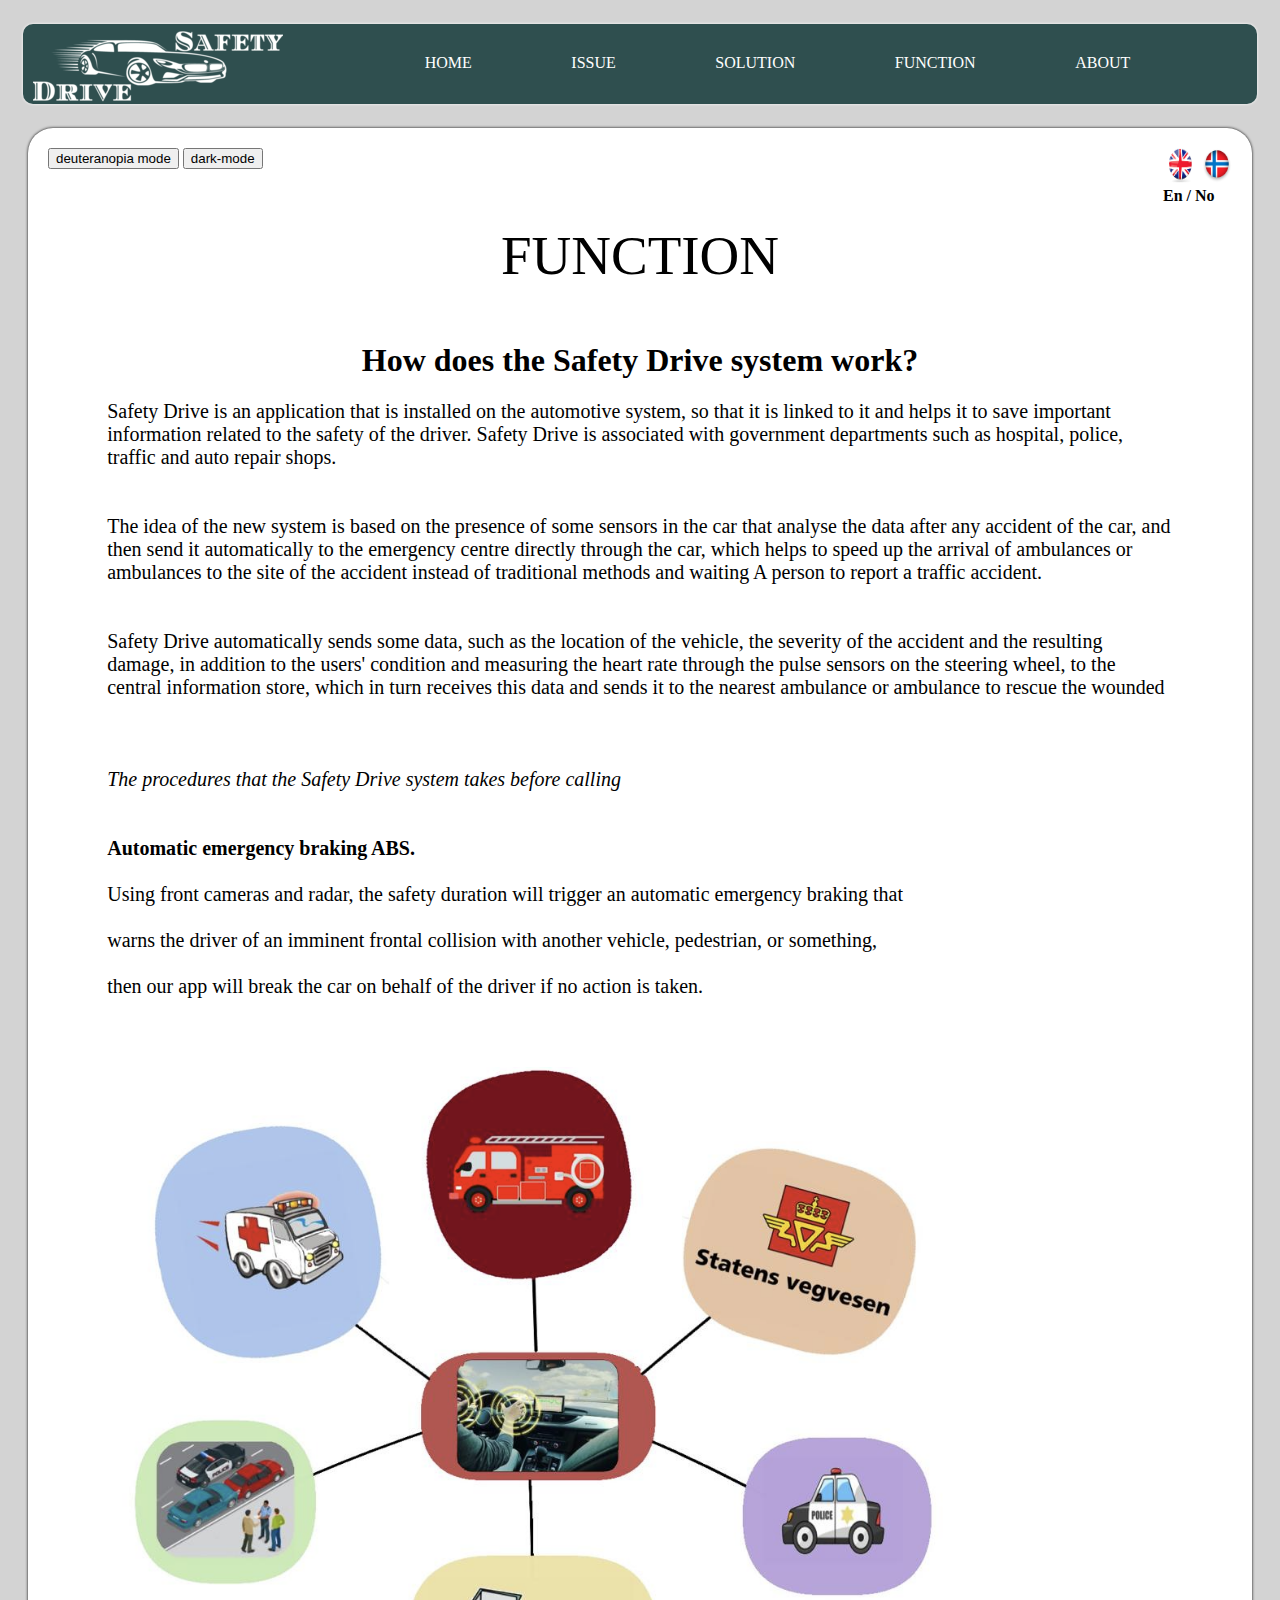
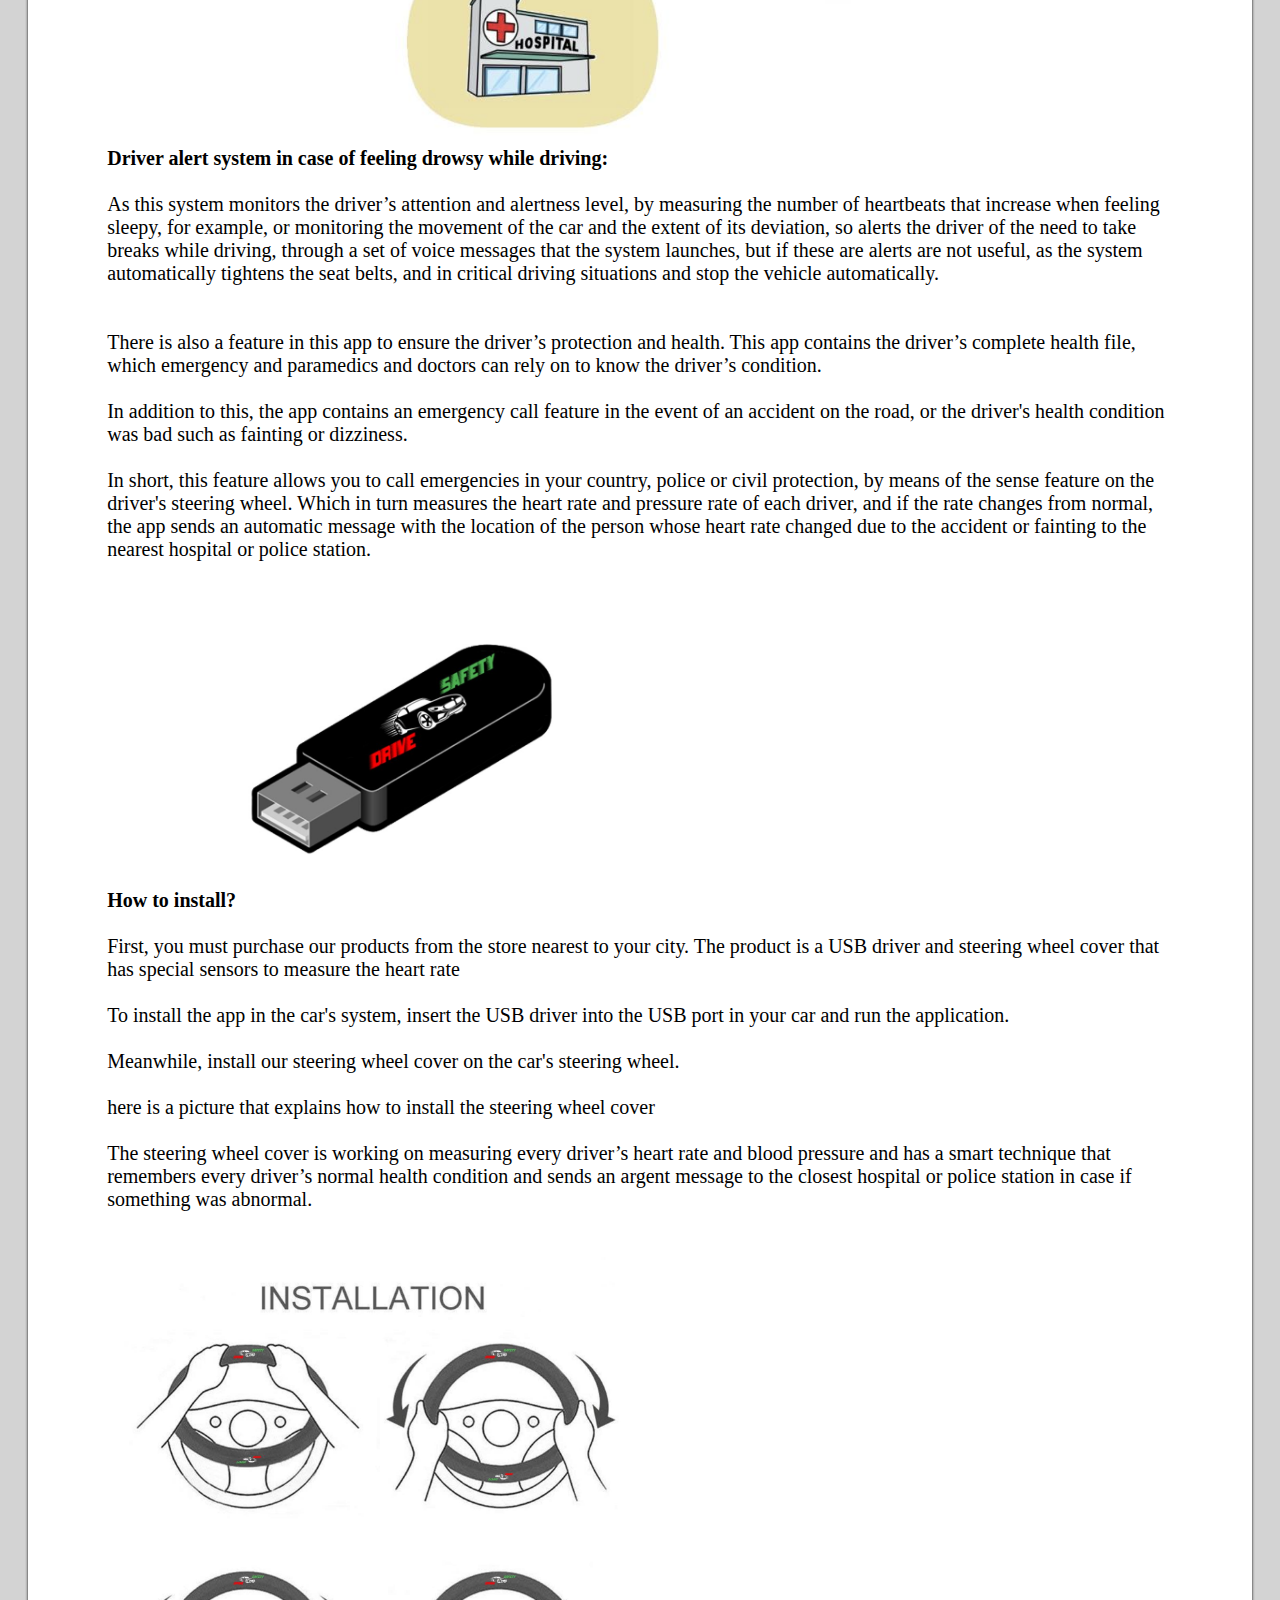
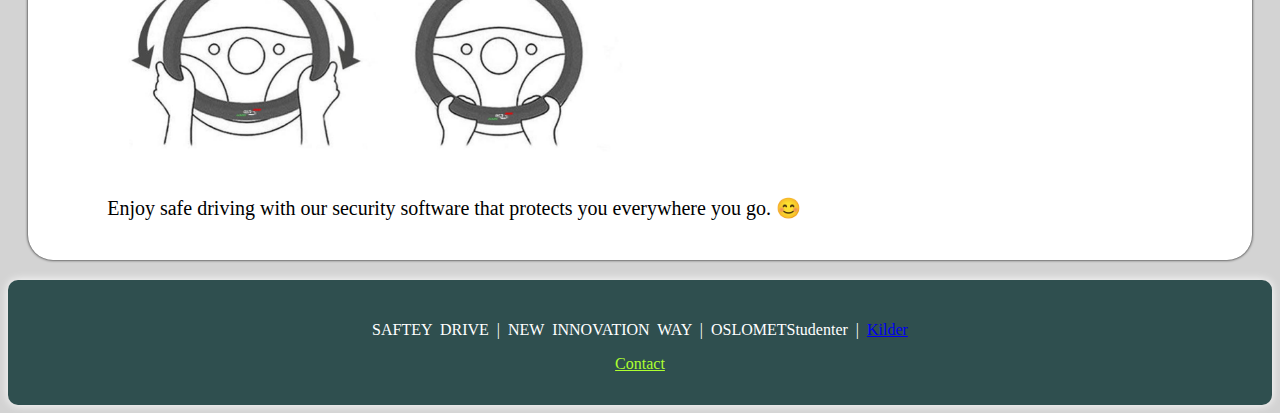
==== Funksjon.html @ 01cfcfe5 "Add files via upload" ====
<!DOCTYPE html>
<html lang="en" xmlns="http://www.w3.org/1999/html">
<head>
    <meta charset="UTF-8">
    <meta name="viewport" content="width=device-width, initial-scale=1.0">
    <title>SAFETY DRIVE</title>
    <link rel="stylesheet" type="text/css" href="style.css">
</head>
<!------------------------Script--------------->
<script>
    function myFunction() {
        var element = document.getElementById("deuter");
        var element2 = document.getElementById("deu2");
        var element3 = document.getElementById("deu3");
        var element4 = document.getElementById("deu4");
        element.classList.toggle("deuteranopia");
        element2.classList.toggle("deuteranopia");
        element3.classList.toggle("deuteranopia");
        element4.classList.toggle("deuteranopia");
    }
    function  Function(){
        var dark = document.getElementById("dark");
        dark.classList.toggle("dark-mode");
        var dark1 = document.getElementById("dark1");
        dark1.classList.toggle("dark-mode");
        var dark3 = document.getElementById("dark3");
        dark3.classList.toggle("dark-mode");
        var dark4 = document.getElementById("dark4");
        dark4.classList.toggle("dark-mode");
        var dark5 = document.getElementById("dark5");
        dark5.classList.toggle("dark-mode");
        var dark6 = document.getElementById("dark6");
        dark6.classList.toggle("dark-mode");
        var dark7 = document.getElementById("dark7");
        dark7.classList.toggle("dark-mode");
    }
</script>


<!--=================body========================-->
<body>

<header>
    <img src="image/logo3.png" class="logo">

    <div class="bg-div sticky">
        <a href="index.html">
            <img id="deuter" class="logo-img" src="image/logoo.png" alt="logo"  ALT="align box" ALIGN=CENTER>
        </a>
        <nav id="dark1">
          <ul>
              <li><a href="index.html">HOME</a></li>
              <li><a href="Problemstilling.html">ISSUE</a></li>
              <li><a href="Løsning.html">SOLUTION</a></li>
              <li><a href="Funksjon.html">FUNCTION</a></li>
              <li><a href="OmOss.html">ABOUT</a></li>
            </ul>
          </nav>
      </div>
</header>

<!--=================mainconten==================--->
<div class="mainContainer" id="dark">
    <div>
        <section>
            <div id="deu2" class="bottun">
                <a href="Funksjon.html"> <img  src="image/English%20flag%20button.png" height="35" width="35"></a>
                <a href="https://ciwankurd.github.io/Final-projekt-No/Funksjon.html"><img src="image/Norsk%20flag%20button.png"  height="35" width="30" alt="Norwegian language"></a>
                <strong>
                    <br>
                    En / No</strong>
            </div>
            <div>
                <button onclick="myFunction()">deuteranopia mode</button>
                <button onclick="Function()">dark-mode</button>
            </div>
            <article>
                <header>
                    <p class="fontStyle">FUNCTION</p>
                </header>

                  <h1>How does the Safety Drive system work?</h1>

                <p class="textStyle">
                    Safety Drive is an application that is installed on the automotive system, so that it is linked to
                    it and helps it to save important information related to the safety of the driver.
                    Safety Drive is associated with government departments such as hospital, police, traffic and auto repair shops.
<br><br><br>
                    The idea of the new system is based on the presence of some sensors in the car that analyse the data
                    after any accident of the car, and then send it automatically to the emergency centre directly through
                    the car, which helps to speed up the arrival of ambulances or ambulances to the site of the accident
                    instead of traditional methods and waiting A person to report a traffic accident.
                    <br><br><br>
                    Safety Drive automatically sends some data, such as the location of the vehicle, the severity of the accident and the resulting damage,
                    in addition to the users' condition and measuring the heart rate through the pulse sensors on the steering wheel, to the central information store,
                    which in turn receives this data and sends it to the nearest ambulance or ambulance to rescue the wounded
                    <br><br><br><br>

                <em>The procedures that the Safety Drive system takes before calling</em>

                <br><br><br>

                   <strong>Automatic emergency braking ABS.</strong>
                <br>
                    <br>
                    Using front cameras and radar, the safety duration will trigger an automatic emergency braking that
                    <br><br>
                    warns the driver of an imminent frontal collision with another vehicle, pedestrian, or something,
                    <br><br>
                    then our app will break the car on behalf of the driver if no action is taken.
                <br><br><br><br>
                    <img src="image/app.png" width="80%" height="80%" alt=beskrivelse><br>
                   <STRONG>Driver alert system in case of feeling drowsy while driving:</STRONG>
                <br><br>
                    As this system monitors the driver’s attention and alertness level, by measuring the number of
                    heartbeats that increase when feeling sleepy, for example, or monitoring the movement of the car
                    and the extent of its deviation, so alerts the driver of the need to take breaks while driving,
                    through a set of voice messages that the system launches, but if these are alerts are not useful,
                    as the system automatically tightens the seat belts, and in critical driving situations and stop the
                    vehicle automatically.
                <br><br><br>

                    There is also a feature in this app to ensure the driver’s protection and health.
                    This app contains the driver’s complete health file, which emergency and paramedics and doctors can
                    rely on to know the driver’s condition.
                <br><br>
                    In addition to this, the app contains an emergency call feature in the event of an accident on the road,
                    or the driver's health condition was bad such as fainting or dizziness.
                <br><br>
                    In short, this feature allows you to call emergencies in your country, police or civil protection,
                    by means of the sense feature on the driver's steering wheel. Which in turn measures the heart rate
                    and pressure rate of each driver, and if the rate changes from normal, the app sends an automatic
                    message with the location of the person whose heart rate changed due to the accident or fainting to
                    the nearest hospital or police station.
                <br><br>
                <strong>How to install?</strong>
                    <img src="image/USB-APP.jpg" width="30%" height="30%">

                <br><br>
                    First, you must purchase our products from the store nearest to your city. The product is a USB driver
                    and steering wheel cover that has special sensors to measure the heart rate
                <br><br>
                    To install the app in the car's system, insert the USB driver into the USB port in your car and run the application.
                <br><br>
                    Meanwhile, install our steering wheel cover on the car's steering wheel.
                <br><br>


                    here is a picture that explains how to install the steering wheel cover
                <br><br>
                    The steering wheel cover is working on measuring every driver’s heart rate and blood pressure and has
                    a smart technique that remembers every driver’s normal health condition and sends an argent message
                    to the closest hospital or police station in case if something was abnormal.
                <br><br><br>
                <img src="image/instalation.jpg" width="50%" height="30%">
                    <br>
                    Enjoy safe driving with our security software that protects you everywhere you go.
                    <span ='font-size:100px;'>&#128522;</span>
                </p>

            </article>
        </section>
    </div>
</div>

<!------------------footer-------------------->
<footer id="dark3">
    <p>SAFTEY DRIVE | NEW INNOVATION WAY | OSLOMETStudenter | <a href=#>Kilder</a></p>
    <article style="text-align: center">
        <a href="OmOss.html" style="color:greenyellow"> <p >Contact</p></a>
    </article>
</footer>

</body>
</html>
---- style.css ----
body{
    background-color: lightgray;
  background-repeat: no-repeat;
  background-attachment: fixed;
  background-size: 100% 100%;
}
.logo{
   padding-left: 40%;
   display: none;
    filter: contrast(200%);
}
nav{
    background-color: darkslategrey;
    height: 80px;
    box-shadow: white 0 0 3px 0;
    border-radius: 10px;
    margin-left: 15px;
    margin-right: 15PX;
}
nav ul{
    text-align: center;
    padding-top: 30px;
    color: white;

}
nav ul li{
display: inline;
    padding: 4%;
    padding-top: 30px;
    padding-bottom: 30px;
}
nav ul li a{
    text-decoration: none;
    color: white;
}
nav ul li:hover{
    background: orangered;
    height: 5px;
    box-shadow: white 0 0 7px 0;
}

.logo-img{
    float: left;
    position: relative;
    margin: 20px 15px 15px 15px;
    margin-left: 25px;
}

.bg-div{
   overflow: hidden;
}

.mainContainer{

    box-shadow: black 0 0 3px 0;
    border-radius: 25px;
    background-color: white;
    margin: 20px;
    padding: 20px;
    margin-top: 10px;

}
article{
    text-align: center;
}
article figure{
    padding: 2px;
    text-align: center;
}
.smallbox{
    width: 260px;
    height: 250px;
    box-shadow: black 0 0 7px 0;
    border: black 2px;
    border-radius: 25px;
    background-color: lightblue;
    display: inline-block;
    text-align: center;
    font-size: 20px;
}
footer{
    height: 100px;
    text-align: center;
    background-color: darkslategrey;
    color: white;
    box-shadow: white 0 0 10px 0;
    padding-top: 25px;
    word-spacing: 4px;
    border-radius: 10px;
}
.fontStyle {
    font-family: Algerian;
    font-size: 55px;

}
.textStyle{
    font-size: 20px;
    text-align: left;
    padding-left: 5%;
    padding-right: 5%;

}
.bottun{
    float: right;
}
.deuteranopia {
    filter: sepia(100%);
}
.dark-mode{
    background-color: black;
    color: white;
}
@media screen and (max-width: 1100px) {
  .logo-img {
    display: none;
  }
  .logo {
    display: block;
  }
}

@media screen and (max-width: 650px) {
    .logo{
        padding-left: 30%;
    }
    nav ul{
        font-size: 14px;
    }

}
@media screen and (max-width: 560px) {
    nav {
        height: 300px;
        width: 93%;
        margin-left: 4%;
    }

    nav ul li {
        display: block;
        text-align: center;
        padding: 3.75%;
    }

    nav ul {
        padding-left: 0px;
    }

.image-post{
    width: 375px;

}
.fontStyle{
    font-size: 38px;
}
}
@media screen and (max-width: 400px){

    .logo{
        padding-left: 20%;
        width: 200px;
        height: 70%;
    }
    .fontStyle{
        font-size: 26px;
    }
    .smallbox{
        width:170px;
        height: max-content;
    }
    nav ul li{
        padding: 5.5%;
    }
    footer{
        font-size: 12px;
    }
    .image-post{
        width:80%;

    }
}
@media screen and (max-width: 300px){
    .smallbox{
        width: 100px;
        height: max-content;
        padding: 0;
        font-size: 14px;

    }
    nav ul li{
        padding: 7.25%;
    }
.fontStyle{
    font-size: 20px;
}
}
@media screen and (max-width: 250px){
    .logo{
        width: 70%;
    }
    nav ul{
        font-size: 60%;
    }
    nav{
        alignment: center;
    }
    .fontStyle{
        font-size: 14px;
    }
    .smallbox{
    margin-left: 0;
     }
}

@media screen and (max-width: 160px){
    footer{
        width: max-content;
    }
}
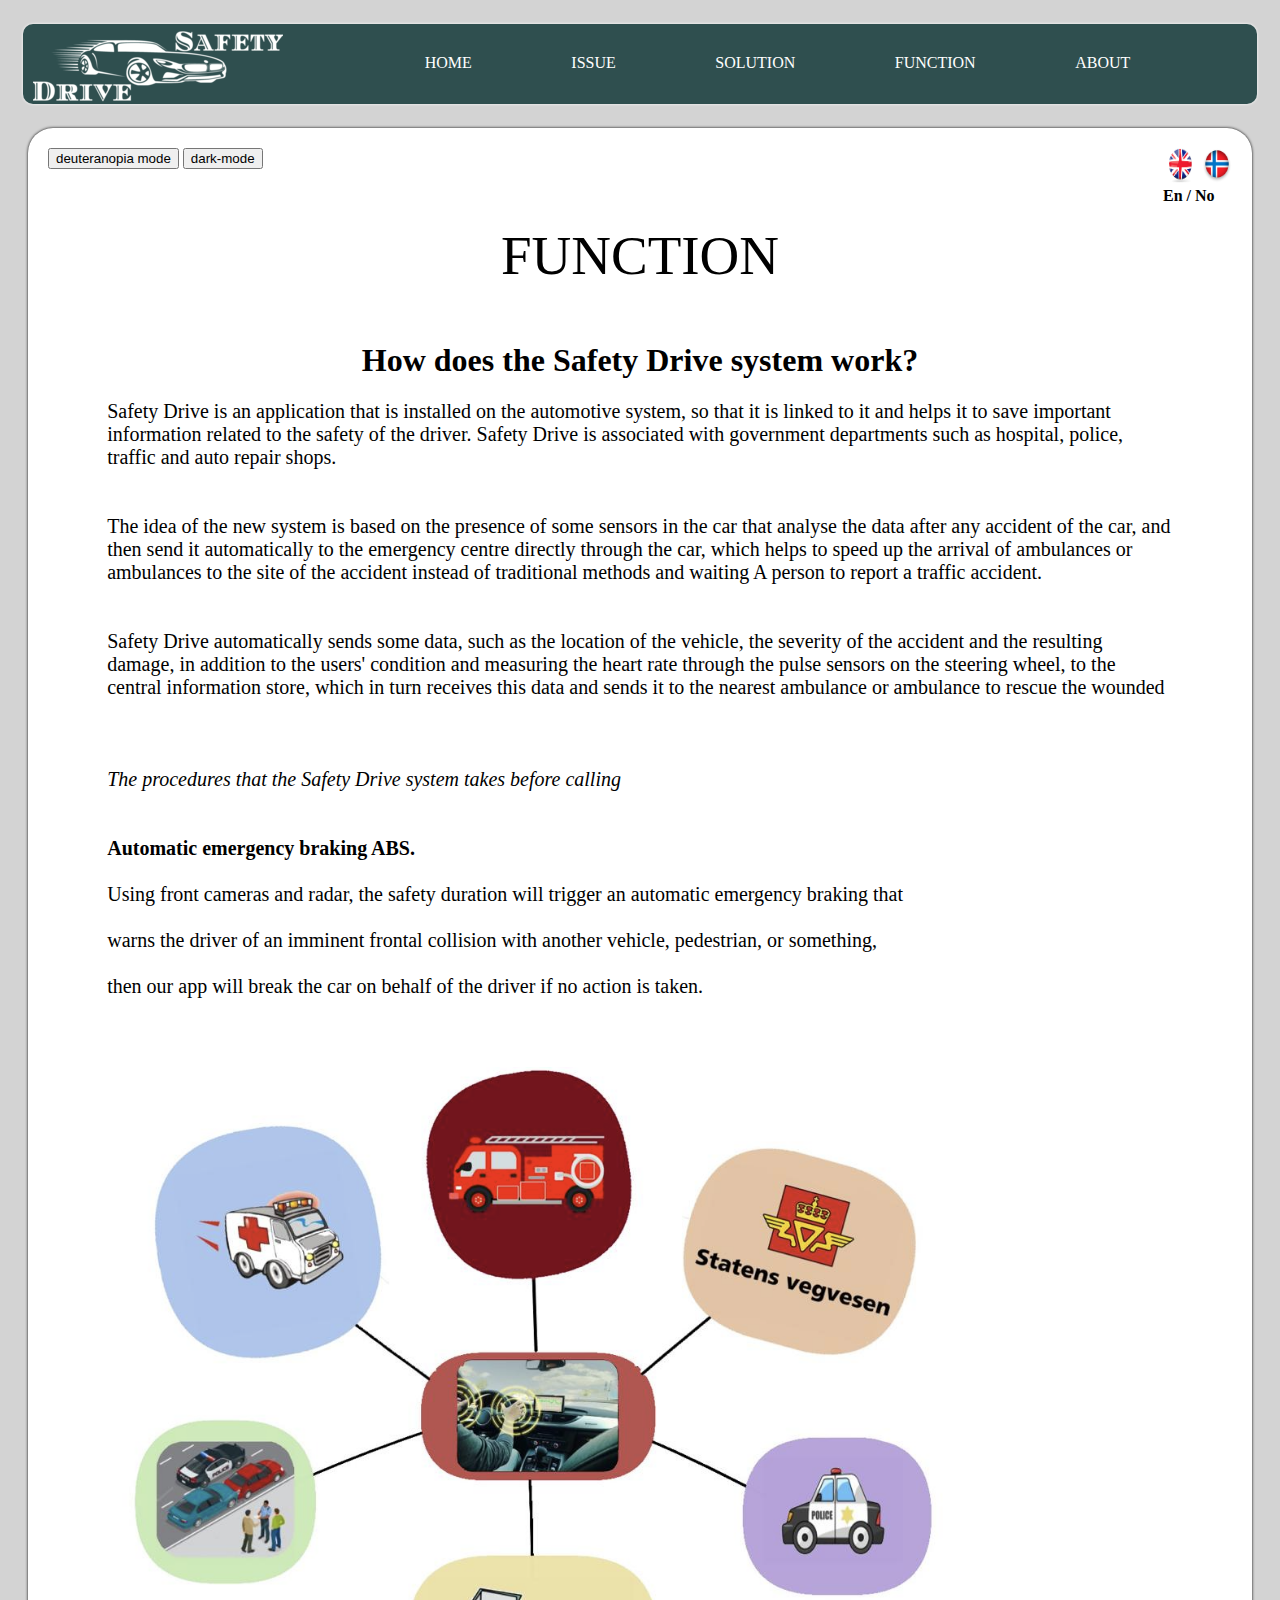
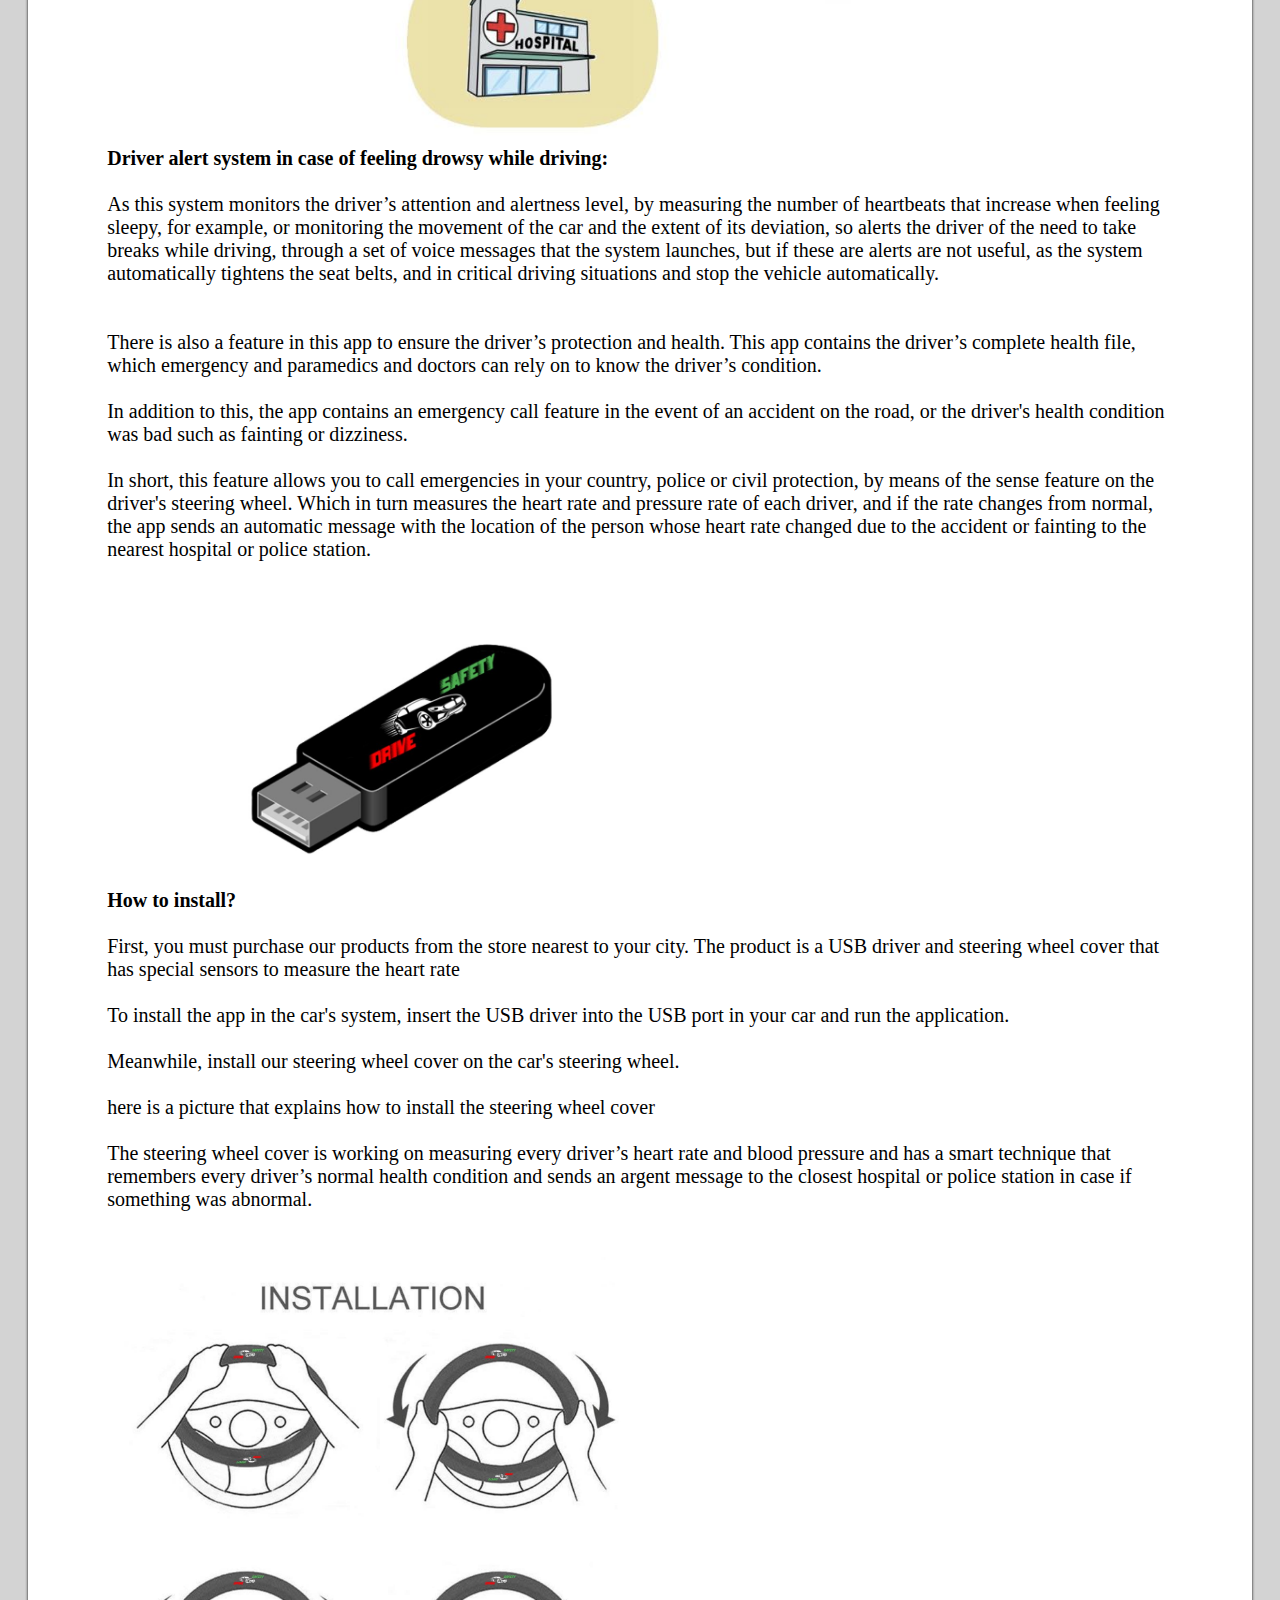
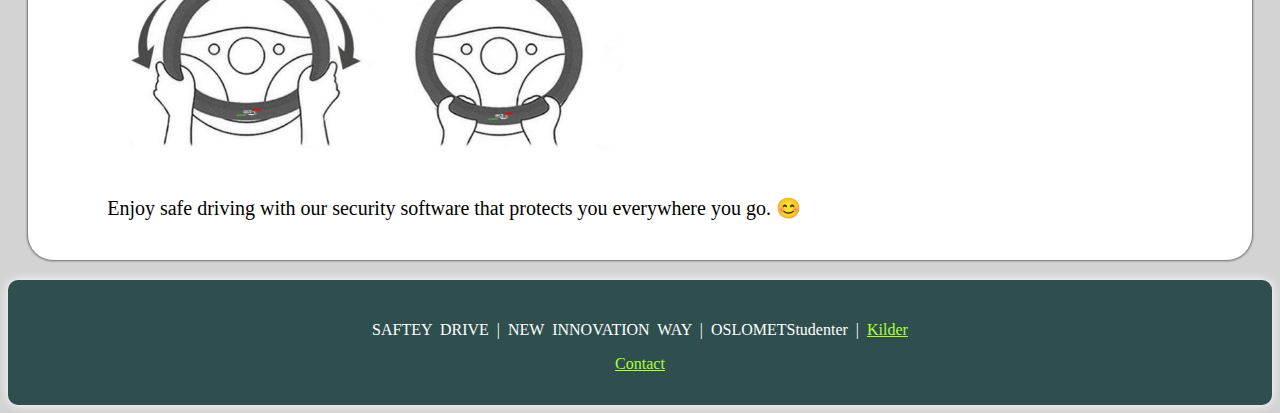
==== commit cbd68017: "newww" ====
--- a/Funksjon.html
+++ b/Funksjon.html
@@ -64,8 +64,8 @@
     <div>
         <section>
             <div id="deu2" class="bottun">
-                <a href="Funksjon.html"> <img  src="image/English%20flag%20button.png" height="35" width="35"></a>
-                <a href="https://ciwankurd.github.io/Final-projekt-No/Funksjon.html"><img src="image/Norsk%20flag%20button.png"  height="35" width="30" alt="Norwegian language"></a>
+                <a href="Funksjon.html"> <img alt="EN.logo"  src="image/English%20flag%20button.png" height="35" width="35"></a>
+                <a href="https://ciwankurd.github.io/Final-projekt-No/Funksjon.html"><img alt="No.logo" src="image/Norsk%20flag%20button.png"  height="35" width="30" alt="Norwegian language"></a>
                 <strong>
                     <br>
                     En / No</strong>
@@ -134,7 +134,7 @@
                     the nearest hospital or police station.
                 <br><br>
                 <strong>How to install?</strong>
-                    <img src="image/USB-APP.jpg" width="30%" height="30%">
+                    <img src="image/USB-APP.jpg" width="30%" height="30%" alt="USB">
 
                 <br><br>
                     First, you must purchase our products from the store nearest to your city. The product is a USB driver
@@ -152,7 +152,7 @@
                     a smart technique that remembers every driver’s normal health condition and sends an argent message
                     to the closest hospital or police station in case if something was abnormal.
                 <br><br><br>
-                <img src="image/instalation.jpg" width="50%" height="30%">
+                <img src="image/instalation.jpg" width="50%" height="30%" alt="instalation">
                     <br>
                     Enjoy safe driving with our security software that protects you everywhere you go.
                     <span ='font-size:100px;'>&#128522;</span>
@@ -165,7 +165,7 @@
 
 <!------------------footer-------------------->
 <footer id="dark3">
-    <p>SAFTEY DRIVE | NEW INNOVATION WAY | OSLOMETStudenter | <a href=#>Kilder</a></p>
+    <p>SAFTEY DRIVE | NEW INNOVATION WAY | OSLOMETStudenter | <a style="color: greenyellow" href=image/final.pdf>Kilder</a></p>
     <article style="text-align: center">
         <a href="OmOss.html" style="color:greenyellow"> <p >Contact</p></a>
     </article>
--- a/style.css
+++ b/style.css
@@ -106,10 +106,27 @@
 .deuteranopia {
     filter: sepia(100%);
 }
-.dark-mode{
-    background-color: black;
-    color: white;
-}
+/*------------------------Darkmode------------------*/
+
+.dark-mode {
+    background: #292C35;
+    color: white;
+}
+
+.dark-mode .mainContainer {
+    background: #292C35;
+}
+.dark-mode nav {
+    background: #1d3557;
+}
+.dark-mode footer {
+    background: #1d3557;
+}
+
+.dark-mode .smallbox {
+    background: #1d3557;
+}
+/*--------------------------------REPOSNIVE---------------------*/
 @media screen and (max-width: 1100px) {
   .logo-img {
     display: none;
@@ -128,6 +145,7 @@
     }
 
 }
+
 @media screen and (max-width: 560px) {
     nav {
         height: 300px;
@@ -152,6 +170,12 @@
 .fontStyle{
     font-size: 38px;
 }
+}
+@media screen and (max-width: 450px){
+    .image-post{
+        width: 300px;
+
+    }
 }
 @media screen and (max-width: 400px){
 
@@ -194,6 +218,12 @@
 }
 }
 @media screen and (max-width: 250px){
+    .img-about{
+        width: 90%;
+        height: 50%;
+    }
+}
+@media screen and (max-width: 250px){
     .logo{
         width: 70%;
     }
